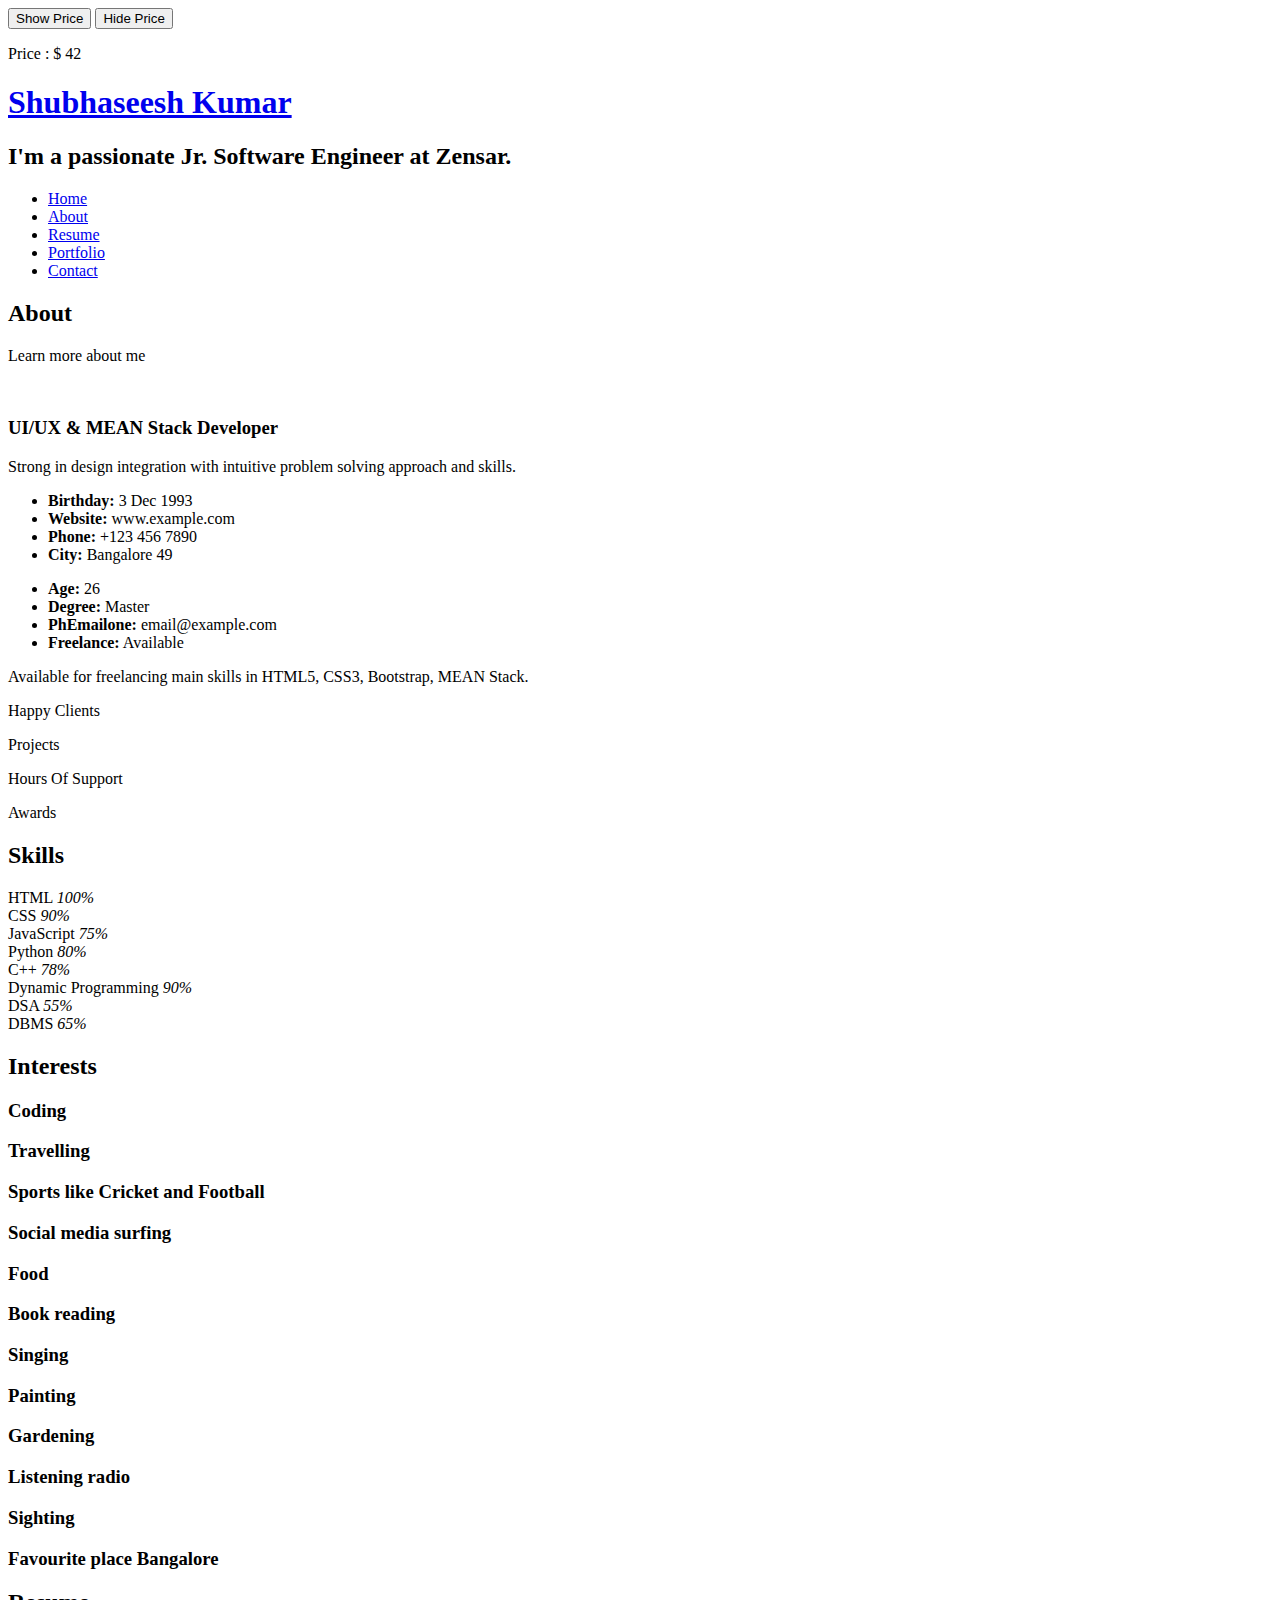
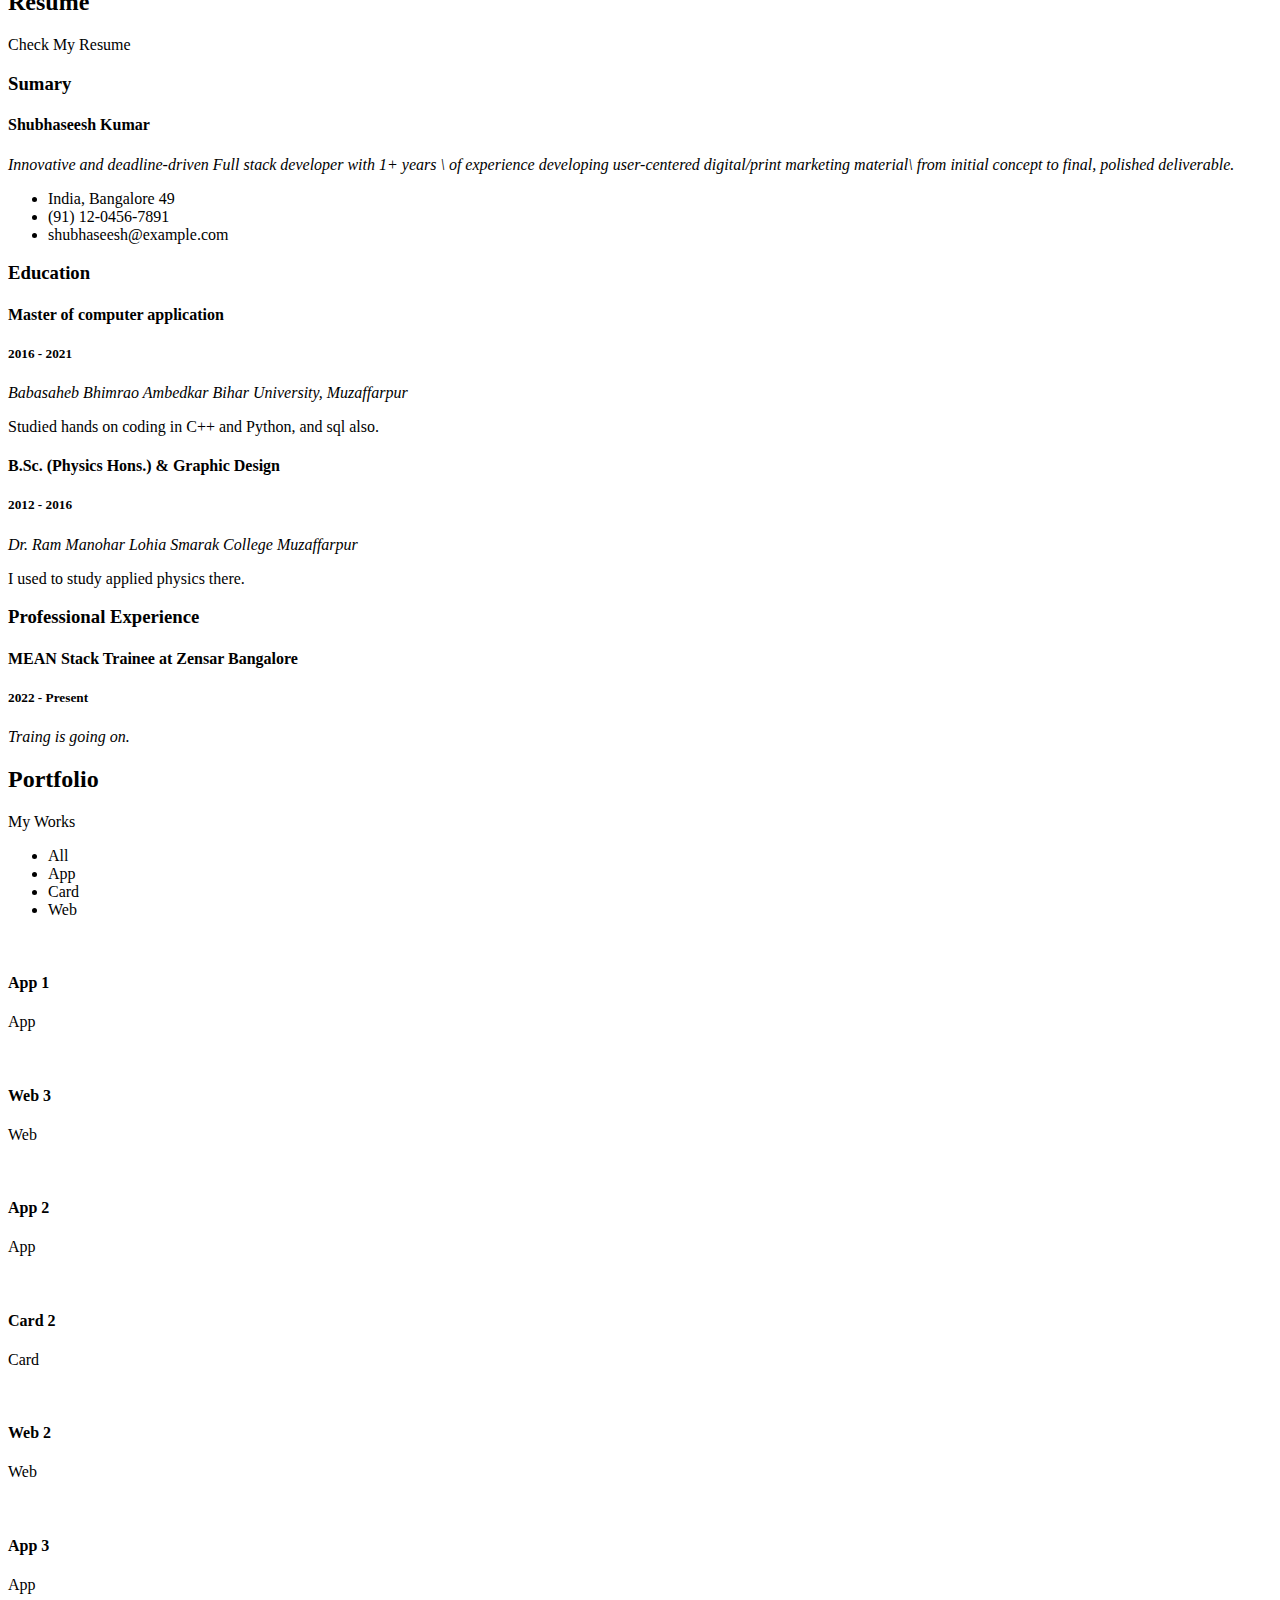
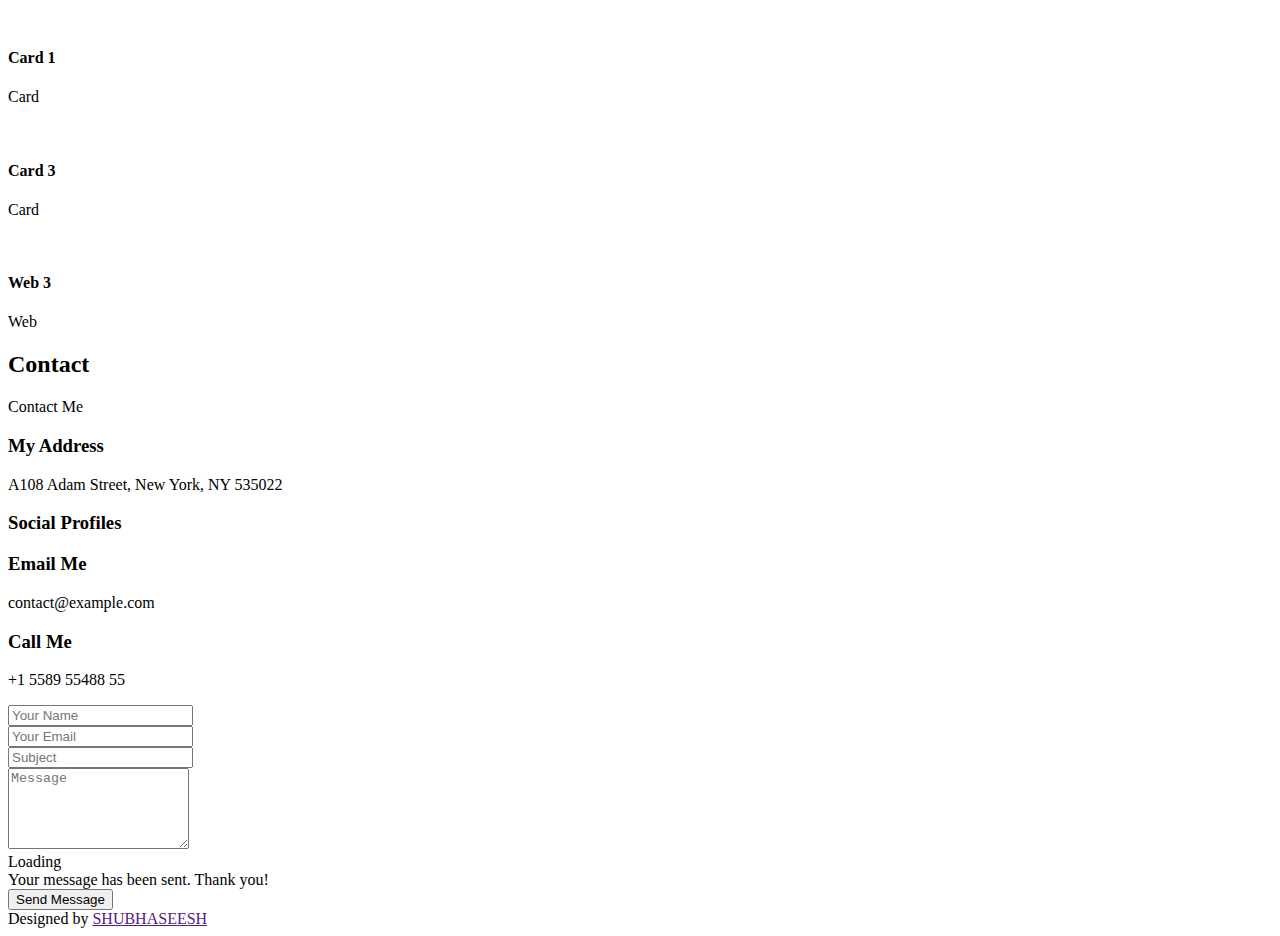
==== index.html @ 6c05e912 "Add files via upload" ====
<!DOCTYPE html>
<html lang="en">

<head>
  <meta charset="utf-8">
  <meta content="width=device-width, initial-scale=1.0" name="viewport">

  <title>MyResume</title>
  <meta content="" name="description">
  <meta content="" name="keywords">

  <!-- Favicons -->
  <link href="assets/img/favicon.png" rel="icon">
  <link href="assets/img/apple-touch-icon.png" rel="apple-touch-icon">

  <!-- Google Fonts -->
  <link href="https://fonts.googleapis.com/css?family=Open+Sans:300,300i,400,400i,600,600i,700,700i|Raleway:300,300i,400,400i,500,500i,600,600i,700,700i|Poppins:300,300i,400,400i,500,500i,600,600i,700,700i" rel="stylesheet">

  <!-- Vendor CSS Files -->
  <link href="assets/vendor/bootstrap/css/bootstrap.min.css" rel="stylesheet">
  <link href="assets/vendor/bootstrap-icons/bootstrap-icons.css" rel="stylesheet">
  <link href="assets/vendor/boxicons/css/boxicons.min.css" rel="stylesheet">
  <link href="assets/vendor/glightbox/css/glightbox.min.css" rel="stylesheet">
  <link href="assets/vendor/remixicon/remixicon.css" rel="stylesheet">
  <link href="assets/vendor/swiper/swiper-bundle.min.css" rel="stylesheet">

  <!-- Template Main CSS File -->
  <link href="assets/css/style.css" rel="stylesheet">

  <!-- JQuery links -->
  <script src="https://ajax.googleapis.com/ajax/libs/jquery/3.6.0/jquery.min.js"></script>
  <!-- <link rel="stylesheet" href="//code.jquery.com/ui/1.13.1/themes/base/jquery-ui.css">
  <link rel="stylesheet" href="/resources/demos/style.css">
  <script src="https://code.jquery.com/jquery-3.6.0.js"></script>
  <script src="https://code.jquery.com/ui/1.13.1/jquery-ui.js"></script> -->
</head>

<body>
 
  
    <button id="show">Show Price</button>
    <button id="hide">Hide Price</button>
    <p id="price" class="price">Price : &#36 42</p>
  
  <!-- ======= Header ======= -->
  <header id="header">
   
    <div class="container">
      
      <h1><a href="index.html">Shubhaseesh Kumar</a></h1>
      
      <h2>I'm a passionate <span>Jr. Software Engineer at Zensar.</span></h2>

      <nav id="navbar" class="navbar">
        <ul>
          <li><a class="nav-link active" href="#header">Home</a></li>
          <li><a class="nav-link" href="#about">About</a></li>
          <li><a class="nav-link" href="#resume">Resume</a></li>
          <li><a class="nav-link" href="#portfolio">Portfolio</a></li>
          <li><a class="nav-link" href="#contact">Contact</a></li>
        </ul>
        <i class="bi bi-list mobile-nav-toggle"></i>
      </nav><!-- .navbar -->

      <div class="social-links">
        <a href="#" class="linkedin"><i class="bi bi-linkedin"></i></a>
        <a href="#" class="twitter"><i class="bi bi-twitter"></i></a>
        <a href="#" class="facebook"><i class="bi bi-facebook"></i></a>
        <a href="#" class="instagram"><i class="bi bi-instagram"></i></a>
      </div>

    </div>
  </header><!-- End Header -->
  
  <!-- ======= About Section ======= -->
  <section id="about" class="about">

    <!-- ======= About Me ======= -->
    <div class="about-me container">

      <div class="section-title">
        <h2>About</h2>
        <p>Learn more about me</p>
      </div>

      <div class="row">
        <div class="col-lg-4" data-aos="fade-right">
          <img src="assets/img/myImage.jpg" class="img-fluid" alt="">
        </div>
        <div class="col-lg-8 pt-4 pt-lg-0 content" data-aos="fade-left">
          <h3>UI/UX &amp; MEAN Stack Developer</h3>
          <p class="fst-italic">
            Strong in design integration with intuitive problem solving approach and skills.
          </p>
          <div class="row">
            <div class="col-lg-6">
              <ul>
                <li><i class="bi bi-chevron-right"></i> <strong>Birthday:</strong> <span>3 Dec 1993</span></li>
                <li><i class="bi bi-chevron-right"></i> <strong>Website:</strong> <span>www.example.com</span></li>
                <li><i class="bi bi-chevron-right"></i> <strong>Phone:</strong> <span>+123 456 7890</span></li>
                <li><i class="bi bi-chevron-right"></i> <strong>City:</strong> <span>Bangalore 49</span></li>
              </ul>
            </div>
            <div class="col-lg-6">
              <ul>
                <li><i class="bi bi-chevron-right"></i> <strong>Age:</strong> <span>26</span></li>
                <li><i class="bi bi-chevron-right"></i> <strong>Degree:</strong> <span>Master</span></li>
                <li><i class="bi bi-chevron-right"></i> <strong>PhEmailone:</strong> <span>email@example.com</span></li>
                <li><i class="bi bi-chevron-right"></i> <strong>Freelance:</strong> <span>Available</span></li>
              </ul>
            </div>
          </div>
          <p>
            Available for freelancing main skills in HTML5, CSS3, Bootstrap, MEAN Stack.
          </p>
        </div>
      </div>

    </div><!-- End About Me -->

    <!-- ======= Counts ======= -->
    <div class="counts container">

      <div class="row">

        <div class="col-lg-3 col-md-6">
          <div class="count-box">
            <i class="bi bi-emoji-smile"></i>
            <span data-purecounter-start="0" data-purecounter-end="2" data-purecounter-duration="1" class="purecounter"></span>
            <p>Happy Clients</p>
          </div>
        </div>

        <div class="col-lg-3 col-md-6 mt-5 mt-md-0">
          <div class="count-box">
            <i class="bi bi-journal-richtext"></i>
            <span data-purecounter-start="0" data-purecounter-end="2" data-purecounter-duration="1" class="purecounter"></span>
            <p>Projects</p>
          </div>
        </div>

        <div class="col-lg-3 col-md-6 mt-5 mt-lg-0">
          <div class="count-box">
            <i class="bi bi-headset"></i>
            <span data-purecounter-start="0" data-purecounter-end="100" data-purecounter-duration="1" class="purecounter"></span>
            <p>Hours Of Support</p>
          </div>
        </div>

        <div class="col-lg-3 col-md-6 mt-5 mt-lg-0">
          <div class="count-box">
            <i class="bi bi-award"></i>
            <span data-purecounter-start="0" data-purecounter-end="2" data-purecounter-duration="1" class="purecounter"></span>
            <p>Awards</p>
          </div>
        </div>

      </div>

    </div><!-- End Counts -->

    <!-- ======= Skills  ======= -->
    <div class="skills container">

      <div class="section-title">
        <h2>Skills</h2>
      </div>

      <div class="row skills-content">

        <div class="col-lg-6">

          <div class="progress">
            <span class="skill">HTML <i class="val">100%</i></span>
            <div class="progress-bar-wrap">
              <div class="progress-bar" role="progressbar" aria-valuenow="100" aria-valuemin="0" aria-valuemax="100"></div>
            </div>
          </div>

          <div class="progress">
            <span class="skill">CSS <i class="val">90%</i></span>
            <div class="progress-bar-wrap">
              <div class="progress-bar" role="progressbar" aria-valuenow="90" aria-valuemin="0" aria-valuemax="100"></div>
            </div>
          </div>

          <div class="progress">
            <span class="skill">JavaScript <i class="val">75%</i></span>
            <div class="progress-bar-wrap">
              <div class="progress-bar" role="progressbar" aria-valuenow="75" aria-valuemin="0" aria-valuemax="100"></div>
            </div>
          </div>

          <div class="progress">
            <span class="skill">Python <i class="val">80%</i></span>
            <div class="progress-bar-wrap">
              <div class="progress-bar" role="progressbar" aria-valuenow="80" aria-valuemin="0" aria-valuemax="100"></div>
            </div>
          </div>


        </div>

        <div class="col-lg-6">

          <div class="progress">
            <span class="skill">C++ <i class="val">78%</i></span>
            <div class="progress-bar-wrap">
              <div class="progress-bar" role="progressbar" aria-valuenow="78" aria-valuemin="0" aria-valuemax="100"></div>
            </div>
          </div>

          <div class="progress">
            <span class="skill">Dynamic Programming <i class="val">90%</i></span>
            <div class="progress-bar-wrap">
              <div class="progress-bar" role="progressbar" aria-valuenow="90" aria-valuemin="0" aria-valuemax="100"></div>
            </div>
          </div>

          <div class="progress">
            <span class="skill">DSA <i class="val">55%</i></span>
            <div class="progress-bar-wrap">
              <div class="progress-bar" role="progressbar" aria-valuenow="55" aria-valuemin="0" aria-valuemax="100"></div>
            </div>
          </div>
          <div class="progress">
            <span class="skill">DBMS <i class="val">65%</i></span>
            <div class="progress-bar-wrap">
              <div class="progress-bar" role="progressbar" aria-valuenow="55" aria-valuemin="0" aria-valuemax="100"></div>
            </div>
          </div>

        </div>

      </div>

    </div><!-- End Skills -->

    <!-- ======= Interests ======= -->
    <div class="interests container">

      <div class="section-title">
        <h2>Interests</h2>
      </div>

      <div class="row">
        <div class="col-lg-3 col-md-4">
          <div class="icon-box">
            <i class="ri-store-line" style="color: #ffbb2c;"></i>
            <h3>Coding</h3>
          </div>
        </div>
        <div class="col-lg-3 col-md-4 mt-4 mt-md-0">
          <div class="icon-box">
            <i class="ri-bar-chart-box-line" style="color: #5578ff;"></i>
            <h3>Travelling</h3>
          </div>
        </div>
        <div class="col-lg-3 col-md-4 mt-4 mt-md-0">
          <div class="icon-box">
            <i class="ri-calendar-todo-line" style="color: #e80368;"></i>
            <h3>Sports like Cricket and Football</h3>
          </div>
        </div>
        <div class="col-lg-3 col-md-4 mt-4 mt-lg-0">
          <div class="icon-box">
            <i class="ri-paint-brush-line" style="color: #e361ff;"></i>
            <h3>Social media surfing</h3>
          </div>
        </div>
        <div class="col-lg-3 col-md-4 mt-4">
          <div class="icon-box">
            <i class="ri-database-2-line" style="color: #47aeff;"></i>
            <h3>Food </h3>
          </div>
        </div>
        <div class="col-lg-3 col-md-4 mt-4">
          <div class="icon-box">
            <i class="ri-gradienter-line" style="color: #ffa76e;"></i>
            <h3>Book reading</h3>
          </div>
        </div>
        <div class="col-lg-3 col-md-4 mt-4">
          <div class="icon-box">
            <i class="ri-file-list-3-line" style="color: #11dbcf;"></i>
            <h3>Singing</h3>
          </div>
        </div>
        <div class="col-lg-3 col-md-4 mt-4">
          <div class="icon-box">
            <i class="ri-price-tag-2-line" style="color: #4233ff;"></i>
            <h3>Painting</h3>
          </div>
        </div>
        <div class="col-lg-3 col-md-4 mt-4">
          <div class="icon-box">
            <i class="ri-anchor-line" style="color: #b2904f;"></i>
            <h3>Gardening</h3>
          </div>
        </div>
        <div class="col-lg-3 col-md-4 mt-4">
          <div class="icon-box">
            <i class="ri-disc-line" style="color: #b20969;"></i>
            <h3>Listening radio</h3>
          </div>
        </div>
        <div class="col-lg-3 col-md-4 mt-4">
          <div class="icon-box">
            <i class="ri-base-station-line" style="color: #ff5828;"></i>
            <h3>Sighting</h3>
          </div>
        </div>
        <div class="col-lg-3 col-md-4 mt-4">
          <div class="icon-box">
            <i class="ri-fingerprint-line" style="color: #29cc61;"></i>
            <h3>Favourite place Bangalore</h3>
          </div>
        </div>
      </div>

    </div><!-- End Interests -->

    

         


  </section><!-- End About Section -->

  <!-- ======= Resume Section ======= -->
  <section id="resume" class="resume">
    <div class="container">

      <div class="section-title">
        <h2>Resume</h2>
        <p>Check My Resume</p>
      </div>

      <div class="row">
        <div class="col-lg-6">
          <h3 class="resume-title">Sumary</h3>
          <div class="resume-item pb-0">
            <h4>Shubhaseesh Kumar</h4>
            <p><em>Innovative and deadline-driven Full stack developer with 1+ years \
              of experience developing user-centered digital/print marketing material\
               from initial concept to final, polished deliverable.</em></p>
            <p>
            <ul>
              <li>India, Bangalore 49</li>
              <li>(91) 12-0456-7891</li>
              <li>shubhaseesh@example.com</li>
            </ul>
            </p>
          </div>

          <h3 class="resume-title">Education</h3>
          <div class="resume-item">
            <h4>Master of computer application</h4>
            <h5>2016 - 2021</h5>
            <p><em>Babasaheb Bhimrao Ambedkar Bihar University, Muzaffarpur</em></p>
            <p>Studied hands on coding in C++ and Python, and sql also.</p>
          </div>
          <div class="resume-item">
            <h4>B.Sc. (Physics Hons.) &amp; Graphic Design</h4>
            <h5>2012 - 2016</h5>
            <p><em>Dr. Ram Manohar Lohia Smarak College Muzaffarpur</em></p>
            <p>I used to study applied physics there.</p>
          </div>
        </div>
        <div class="col-lg-6">
          <h3 class="resume-title">Professional Experience</h3>
          <div class="resume-item">
            <h4>MEAN Stack Trainee at Zensar Bangalore</h4>
            <h5>2022 - Present</h5>
            <p><em>Traing is going on. </em></p>
          </div> 
        </div>
      </div>

    </div>
  </section><!-- End Resume Section -->

  <!-- ======= Portfolio Section ======= -->
  <section id="portfolio" class="portfolio">
    <div class="container">

      <div class="section-title">
        <h2>Portfolio</h2>
        <p>My Works</p>
      </div>

      <div class="row">
        <div class="col-lg-12 d-flex justify-content-center">
          <ul id="portfolio-flters">
            <li data-filter="*" class="filter-active">All</li>
            <li data-filter=".filter-app">App</li>
            <li data-filter=".filter-card">Card</li>
            <li data-filter=".filter-web">Web</li>
          </ul>
        </div>
      </div>

      <div class="row portfolio-container">

        <div class="col-lg-4 col-md-6 portfolio-item filter-app">
          <div class="portfolio-wrap">
            <img src="assets/img/portfolio/portfolio-1.jpg" class="img-fluid" alt="">
            <div class="portfolio-info">
              <h4>App 1</h4>
              <p>App</p>
              <div class="portfolio-links">
                <a href="assets/img/portfolio/portfolio-1.jpg" data-gallery="portfolioGallery" class="portfolio-lightbox" title="App 1"><i class="bx bx-plus"></i></a>
                <a href="portfolio-details.html" data-gallery="portfolioDetailsGallery" data-glightbox="type: external" class="portfolio-details-lightbox" title="Portfolio Details"><i class="bx bx-link"></i></a>
              </div>
            </div>
          </div>
        </div>

        <div class="col-lg-4 col-md-6 portfolio-item filter-web">
          <div class="portfolio-wrap">
            <img src="assets/img/portfolio/portfolio-2.jpg" class="img-fluid" alt="">
            <div class="portfolio-info">
              <h4>Web 3</h4>
              <p>Web</p>
              <div class="portfolio-links">
                <a href="assets/img/portfolio/portfolio-2.jpg" data-gallery="portfolioGallery" class="portfolio-lightbox" title="Web 3"><i class="bx bx-plus"></i></a>
                <a href="portfolio-details.html" data-gallery="portfolioDetailsGallery" data-glightbox="type: external" class="portfolio-details-lightbox" title="Portfolio Details"><i class="bx bx-link"></i></a>
              </div>
            </div>
          </div>
        </div>

        <div class="col-lg-4 col-md-6 portfolio-item filter-app">
          <div class="portfolio-wrap">
            <img src="assets/img/portfolio/portfolio-3.jpg" class="img-fluid" alt="">
            <div class="portfolio-info">
              <h4>App 2</h4>
              <p>App</p>
              <div class="portfolio-links">
                <a href="assets/img/portfolio/portfolio-3.jpg" data-gallery="portfolioGallery" class="portfolio-lightbox" title="App 2"><i class="bx bx-plus"></i></a>
                <a href="portfolio-details.html" data-gallery="portfolioDetailsGallery" data-glightbox="type: external" class="portfolio-details-lightbox" title="Portfolio Details"><i class="bx bx-link"></i></a>
              </div>
            </div>
          </div>
        </div>

        <div class="col-lg-4 col-md-6 portfolio-item filter-card">
          <div class="portfolio-wrap">
            <img src="assets/img/portfolio/portfolio-4.jpg" class="img-fluid" alt="">
            <div class="portfolio-info">
              <h4>Card 2</h4>
              <p>Card</p>
              <div class="portfolio-links">
                <a href="assets/img/portfolio/portfolio-4.jpg" data-gallery="portfolioGallery" class="portfolio-lightbox" title="Card 2"><i class="bx bx-plus"></i></a>
                <a href="portfolio-details.html" data-gallery="portfolioDetailsGallery" data-glightbox="type: external" class="portfolio-details-lightbox" title="Portfolio Details"><i class="bx bx-link"></i></a>
              </div>
            </div>
          </div>
        </div>

        <div class="col-lg-4 col-md-6 portfolio-item filter-web">
          <div class="portfolio-wrap">
            <img src="assets/img/portfolio/portfolio-5.jpg" class="img-fluid" alt="">
            <div class="portfolio-info">
              <h4>Web 2</h4>
              <p>Web</p>
              <div class="portfolio-links">
                <a href="assets/img/portfolio/portfolio-5.jpg" data-gallery="portfolioGallery" class="portfolio-lightbox" title="Web 2"><i class="bx bx-plus"></i></a>
                <a href="portfolio-details.html" data-gallery="portfolioDetailsGallery" data-glightbox="type: external" class="portfolio-details-lightbox" title="Portfolio Details"><i class="bx bx-link"></i></a>
              </div>
            </div>
          </div>
        </div>

        <div class="col-lg-4 col-md-6 portfolio-item filter-app">
          <div class="portfolio-wrap">
            <img src="assets/img/portfolio/portfolio-6.jpg" class="img-fluid" alt="">
            <div class="portfolio-info">
              <h4>App 3</h4>
              <p>App</p>
              <div class="portfolio-links">
                <a href="assets/img/portfolio/portfolio-6.jpg" data-gallery="portfolioGallery" class="portfolio-lightbox" title="App 3"><i class="bx bx-plus"></i></a>
                <a href="portfolio-details.html" data-gallery="portfolioDetailsGallery" data-glightbox="type: external" class="portfolio-details-lightbox" title="Portfolio Details"><i class="bx bx-link"></i></a>
              </div>
            </div>
          </div>
        </div>

        <div class="col-lg-4 col-md-6 portfolio-item filter-card">
          <div class="portfolio-wrap">
            <img src="assets/img/portfolio/portfolio-7.jpg" class="img-fluid" alt="">
            <div class="portfolio-info">
              <h4>Card 1</h4>
              <p>Card</p>
              <div class="portfolio-links">
                <a href="assets/img/portfolio/portfolio-7.jpg" data-gallery="portfolioGallery" class="portfolio-lightbox" title="Card 1"><i class="bx bx-plus"></i></a>
                <a href="portfolio-details.html" data-gallery="portfolioDetailsGallery" data-glightbox="type: external" class="portfolio-details-lightbox" title="Portfolio Details"><i class="bx bx-link"></i></a>
              </div>
            </div>
          </div>
        </div>

        <div class="col-lg-4 col-md-6 portfolio-item filter-card">
          <div class="portfolio-wrap">
            <img src="assets/img/portfolio/portfolio-8.jpg" class="img-fluid" alt="">
            <div class="portfolio-info">
              <h4>Card 3</h4>
              <p>Card</p>
              <div class="portfolio-links">
                <a href="assets/img/portfolio/portfolio-8.jpg" data-gallery="portfolioGallery" class="portfolio-lightbox" title="Card 3"><i class="bx bx-plus"></i></a>
                <a href="portfolio-details.html" data-gallery="portfolioDetailsGallery" data-glightbox="type: external" class="portfolio-details-lightbox" title="Portfolio Details"><i class="bx bx-link"></i></a>
              </div>
            </div>
          </div>
        </div>

        <div class="col-lg-4 col-md-6 portfolio-item filter-web">
          <div class="portfolio-wrap">
            <img src="assets/img/portfolio/portfolio-9.jpg" class="img-fluid" alt="">
            <div class="portfolio-info">
              <h4>Web 3</h4>
              <p>Web</p>
              <div class="portfolio-links">
                <a href="assets/img/portfolio/portfolio-9.jpg" data-gallery="portfolioGallery" class="portfolio-lightbox" title="Web 3"><i class="bx bx-plus"></i></a>
                <a href="portfolio-details.html" data-gallery="portfolioDetailsGallery" data-glightbox="type: external" class="portfolio-details-lightbox" title="Portfolio Details"><i class="bx bx-link"></i></a>
              </div>
            </div>
          </div>
        </div>

      </div>

    </div>
  </section><!-- End Portfolio Section -->
  <!-- ======= Contact Section ======= -->
  <section id="contact" class="contact">
    <div class="container">

      <div class="section-title">
        <h2>Contact</h2>
        <p>Contact Me</p>
      </div>

      <div class="row mt-2">

        <div class="col-md-6 d-flex align-items-stretch">
          <div class="info-box">
            <i class="bx bx-map"></i>
            <h3>My Address</h3>
            <p>A108 Adam Street, New York, NY 535022</p>
          </div>
        </div>

        <div class="col-md-6 mt-4 mt-md-0 d-flex align-items-stretch">
          <div class="info-box">
            <i class="bx bx-share-alt"></i>
            <h3>Social Profiles</h3>
            <div class="social-links">
              <a href="#" class="twitter"><i class="bi bi-twitter"></i></a>
              <a href="#" class="facebook"><i class="bi bi-facebook"></i></a>
              <a href="#" class="instagram"><i class="bi bi-instagram"></i></a>
              <a href="#" class="google-plus"><i class="bi bi-skype"></i></a>
              <a href="#" class="linkedin"><i class="bi bi-linkedin"></i></a>
            </div>
          </div>
        </div>

        <div class="col-md-6 mt-4 d-flex align-items-stretch">
          <div class="info-box">
            <i class="bx bx-envelope"></i>
            <h3>Email Me</h3>
            <p>contact@example.com</p>
          </div>
        </div>
        <div class="col-md-6 mt-4 d-flex align-items-stretch">
          <div class="info-box">
            <i class="bx bx-phone-call"></i>
            <h3>Call Me</h3>
            <p>+1 5589 55488 55</p>
          </div>
        </div>
      </div>

      <form action="forms/contact.php" method="post" role="form" class="php-email-form mt-4">
        <div class="row">
          <div class="col-md-6 form-group">
            <input type="text" name="name" class="form-control" id="name" placeholder="Your Name" required>
          </div>
          <div class="col-md-6 form-group mt-3 mt-md-0">
            <input type="email" class="form-control" name="email" id="email" placeholder="Your Email" required>
          </div>
        </div>
        <div class="form-group mt-3">
          <input type="text" class="form-control" name="subject" id="subject" placeholder="Subject" required>
        </div>
        <div class="form-group mt-3">
          <textarea class="form-control" name="message" rows="5" placeholder="Message" required></textarea>
        </div>
        <div class="my-3">
          <div class="loading">Loading</div>
          <div class="error-message"></div>
          <div class="sent-message">Your message has been sent. Thank you!</div>
        </div>
        <div class="text-center"><button type="submit">Send Message</button></div>
      </form>

    </div>
  </section><!-- End Contact Section -->

  <div class="credits">
    <!-- All the links in the footer should remain intact. -->
    <!-- You can delete the links only if you purchased the pro version. -->
    <!-- Licensing information: https://bootstrapmade.com/license/ -->
    <!-- Purchase the pro version with working PHP/AJAX contact form: https://bootstrapmade.com/personal-free-resume-bootstrap-template/ -->
    Designed by <a href="">SHUBHASEESH</a>
  </div>

  <!-- Vendor JS Files -->
  <script src="assets/vendor/purecounter/purecounter.js"></script>
  <script src="assets/vendor/bootstrap/js/bootstrap.bundle.min.js"></script>
  <script src="assets/vendor/glightbox/js/glightbox.min.js"></script>
  <script src="assets/vendor/isotope-layout/isotope.pkgd.min.js"></script>
  <script src="assets/vendor/swiper/swiper-bundle.min.js"></script>
  <script src="assets/vendor/waypoints/noframework.waypoints.js"></script>
  <script src="assets/vendor/php-email-form/validate.js"></script>

  <!-- Template Main JS File -->
  <script src="assets/js/main.js"></script>

</body>

</html>
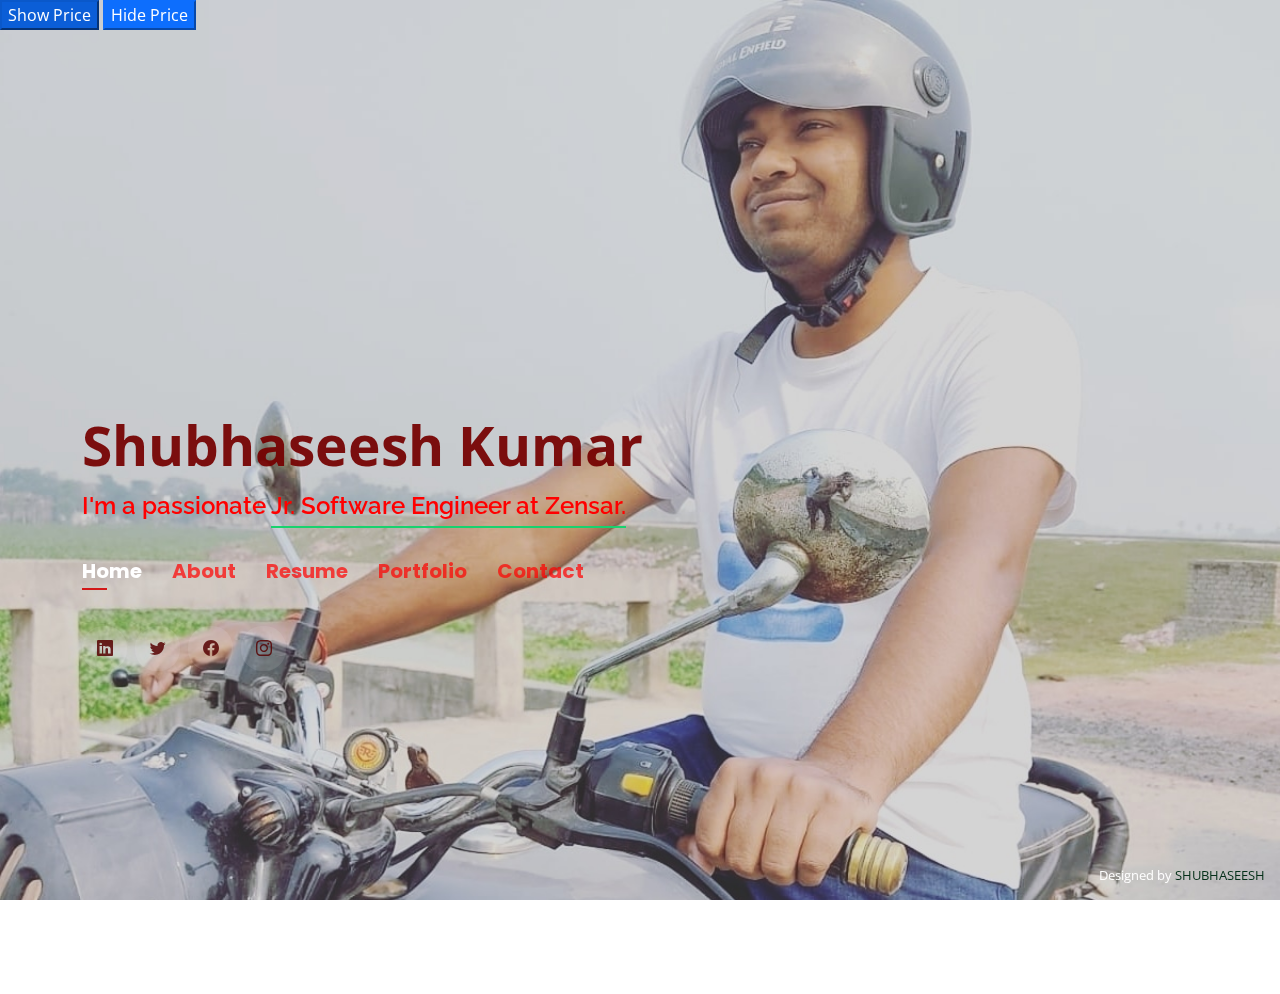
==== commit 546c9377: "first commit" ====
--- a/index.html
+++ b/index.html
@@ -37,16 +37,15 @@
 
 <body>
  
-  
-    <button id="show">Show Price</button>
-    <button id="hide">Hide Price</button>
-    <p id="price" class="price">Price : &#36 42</p>
+  <button class="btn-primary" id="show">Show Price</button>
+  <button class="btn-primary" id="hide">Hide Price</button>
+  <p id="price" class="price" >Price : &#36 42</p>
   
   <!-- ======= Header ======= -->
   <header id="header">
    
     <div class="container">
-      
+     
       <h1><a href="index.html">Shubhaseesh Kumar</a></h1>
       
       <h2>I'm a passionate <span>Jr. Software Engineer at Zensar.</span></h2>
